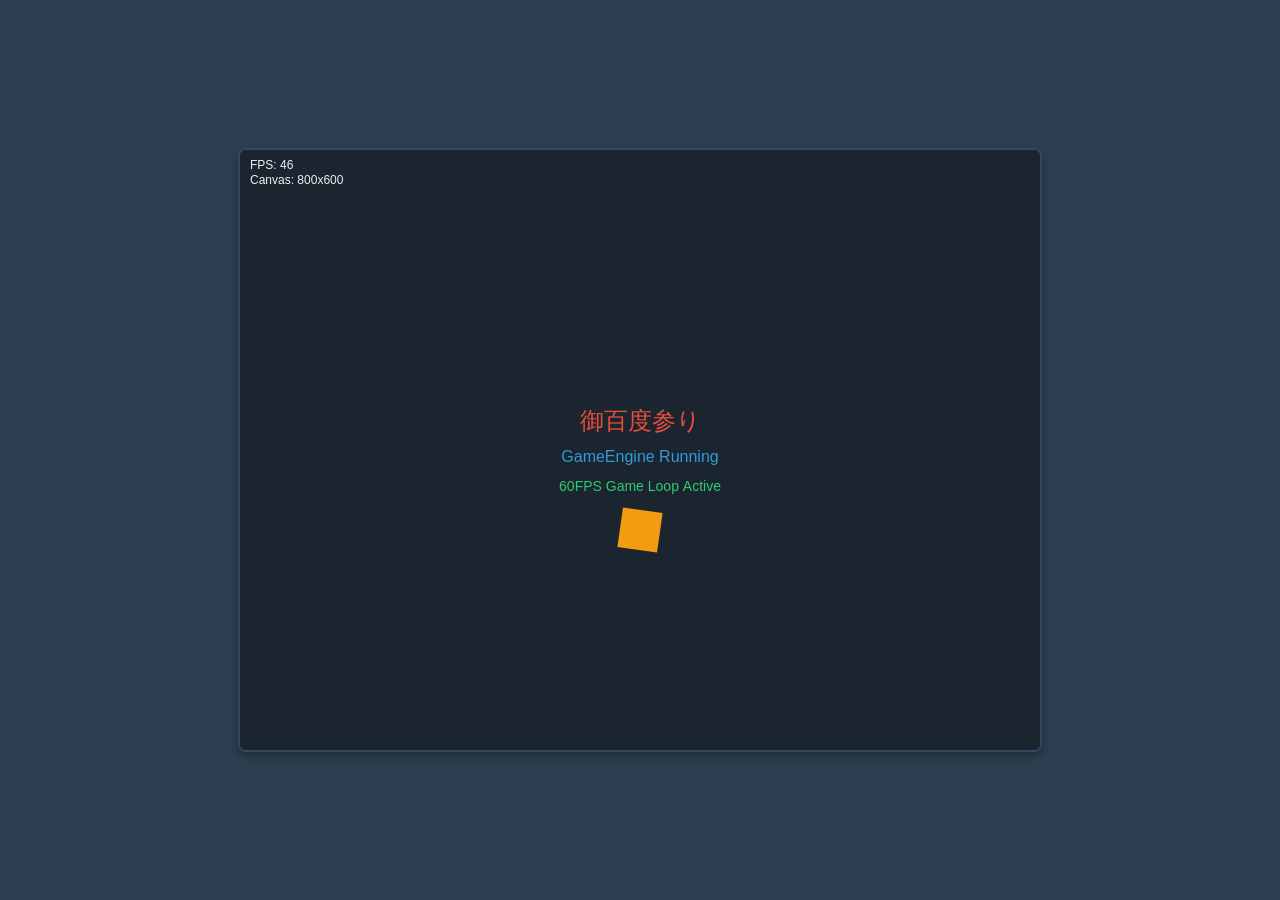
==== index.html @ f6e44b5d "ベース作成とコアエンジン設定" ====
<!DOCTYPE html>
<html lang="ja">
<head>
    <meta charset="UTF-8">
    <meta name="viewport" content="width=device-width, initial-scale=1.0">
    <title>御百度参り - Omiyamairi Web Game</title>
    <link rel="stylesheet" href="styles/main.css">
</head>
<body>
    <div id="game-container">
        <canvas id="game-canvas" width="800" height="600"></canvas>
        <div id="loading-screen">
            <p>ゲームを読み込み中...</p>
        </div>
    </div>
    
    <script src="js/GameEngine.js"></script>
    <script src="js/main.js"></script>
</body>
</html>
---- styles/main.css ----
* {
    margin: 0;
    padding: 0;
    box-sizing: border-box;
}

body {
    font-family: 'Arial', sans-serif;
    background-color: #2c3e50;
    display: flex;
    justify-content: center;
    align-items: center;
    min-height: 100vh;
    color: #ecf0f1;
}

#game-container {
    position: relative;
    border: 2px solid #34495e;
    border-radius: 8px;
    overflow: hidden;
    box-shadow: 0 4px 8px rgba(0, 0, 0, 0.3);
}

#game-canvas {
    display: block;
    background-color: #1a252f;
    image-rendering: pixelated;
    image-rendering: -moz-crisp-edges;
    image-rendering: crisp-edges;
}

#loading-screen {
    position: absolute;
    top: 0;
    left: 0;
    width: 100%;
    height: 100%;
    background-color: rgba(26, 37, 47, 0.9);
    display: flex;
    justify-content: center;
    align-items: center;
    font-size: 18px;
    z-index: 10;
}

#loading-screen.hidden {
    display: none;
}

/* レスポンシブデザイン */
@media (max-width: 768px) {
    #game-container {
        width: 100vw;
        height: 100vh;
        border: none;
        border-radius: 0;
    }
    
    #game-canvas {
        width: 100%;
        height: 100%;
    }
}
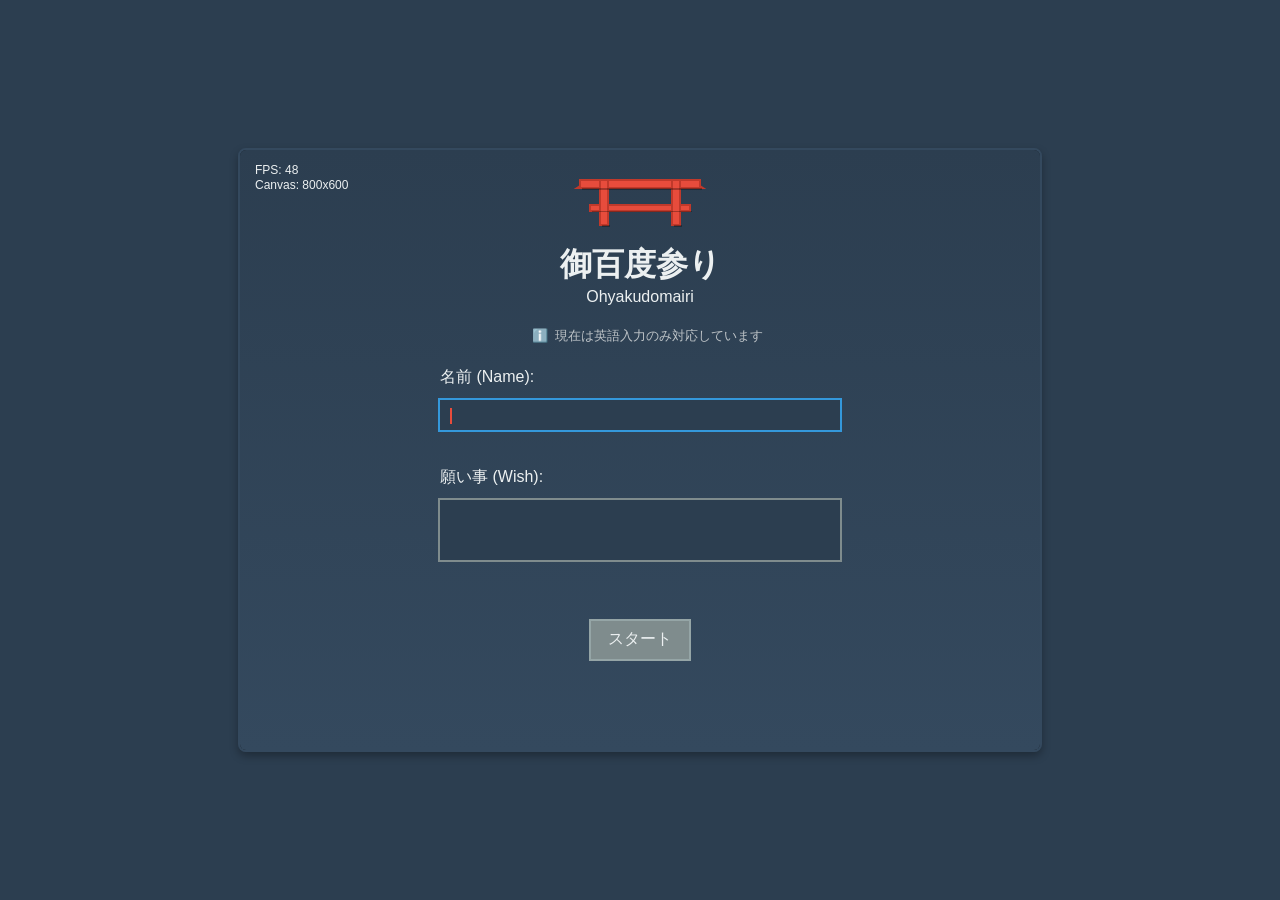
==== commit ebe0a0df: "シーンの設定とタイトルシーンの作成" ====
--- a/index.html
+++ b/index.html
@@ -4,6 +4,7 @@
     <meta charset="UTF-8">
     <meta name="viewport" content="width=device-width, initial-scale=1.0">
     <title>御百度参り - Omiyamairi Web Game</title>
+    <link rel="icon" href="favicon.ico" type="image/x-icon">
     <link rel="stylesheet" href="styles/main.css">
 </head>
 <body>
@@ -15,6 +16,8 @@
     </div>
     
     <script src="js/GameEngine.js"></script>
+    <script src="js/SceneManager.js"></script>
+    <script src="js/TitleScene.js"></script>
     <script src="js/main.js"></script>
 </body>
 </html>
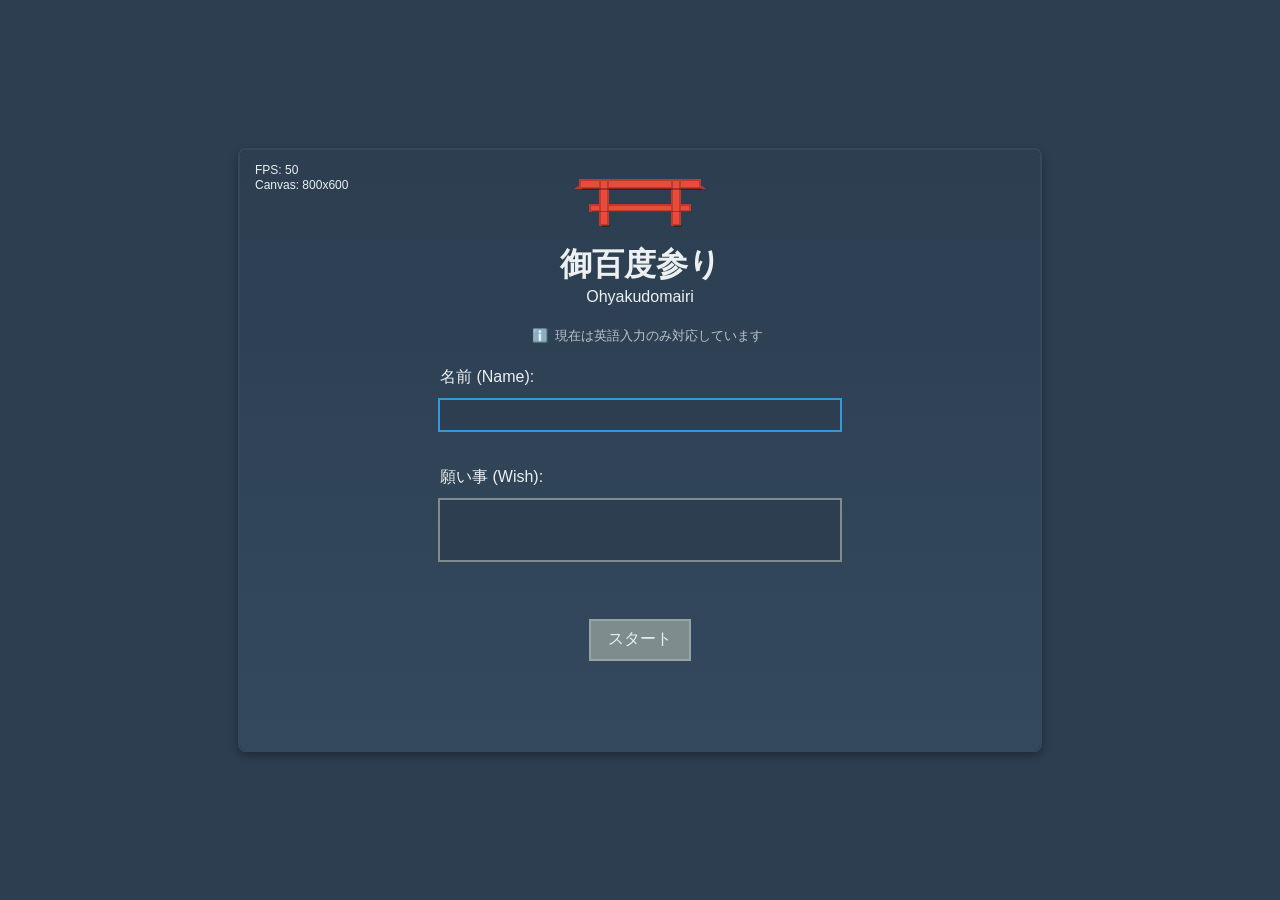
==== commit 0525858d: "プレイ画面プロトタイプ作成" ====
--- a/index.html
+++ b/index.html
@@ -17,6 +17,9 @@
     
     <script src="js/GameEngine.js"></script>
     <script src="js/SceneManager.js"></script>
+    <script src="js/SpriteRenderer.js"></script>
+    <script src="js/PlayerCharacter.js"></script>
+    <script src="js/GameScene.js"></script>
     <script src="js/TitleScene.js"></script>
     <script src="js/main.js"></script>
 </body>
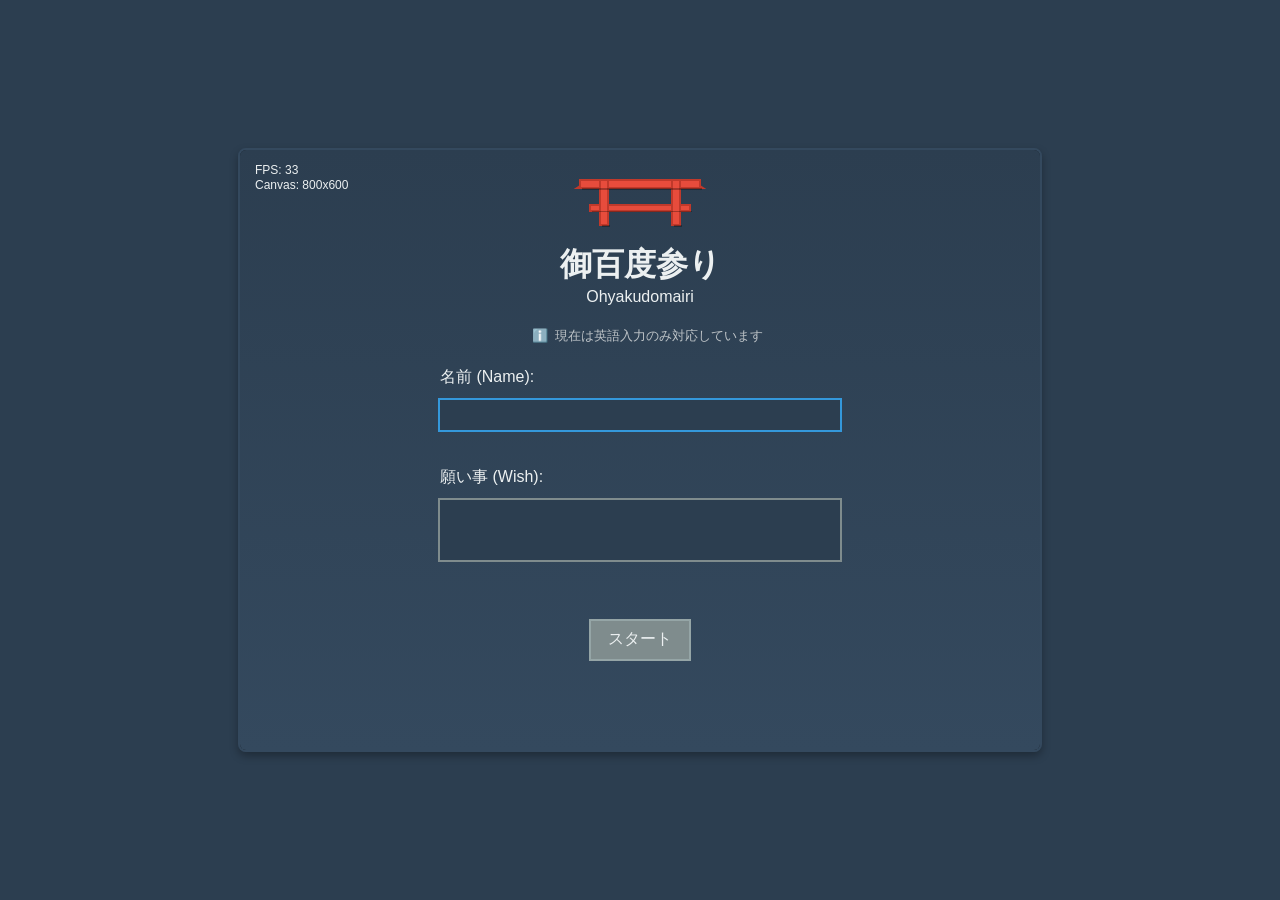
==== commit 52846e05: "デザインを当てる" ====
--- a/index.html
+++ b/index.html
@@ -1,5 +1,6 @@
 <!DOCTYPE html>
 <html lang="ja">
+
 <head>
     <meta charset="UTF-8">
     <meta name="viewport" content="width=device-width, initial-scale=1.0">
@@ -7,6 +8,7 @@
     <link rel="icon" href="favicon.ico" type="image/x-icon">
     <link rel="stylesheet" href="styles/main.css">
 </head>
+
 <body>
     <div id="game-container">
         <canvas id="game-canvas" width="800" height="600"></canvas>
@@ -14,13 +16,19 @@
             <p>ゲームを読み込み中...</p>
         </div>
     </div>
-    
+
     <script src="js/GameEngine.js"></script>
     <script src="js/SceneManager.js"></script>
     <script src="js/SpriteRenderer.js"></script>
+    <script src="js/CollisionDetector.js"></script>
+    <script src="js/EnvironmentObject.js"></script>
+    <script src="js/HyakudoStone.js"></script>
+    <script src="js/MainHall.js"></script>
+    <script src="js/ShrineEnvironment.js"></script>
     <script src="js/PlayerCharacter.js"></script>
     <script src="js/GameScene.js"></script>
     <script src="js/TitleScene.js"></script>
     <script src="js/main.js"></script>
 </body>
+
 </html>
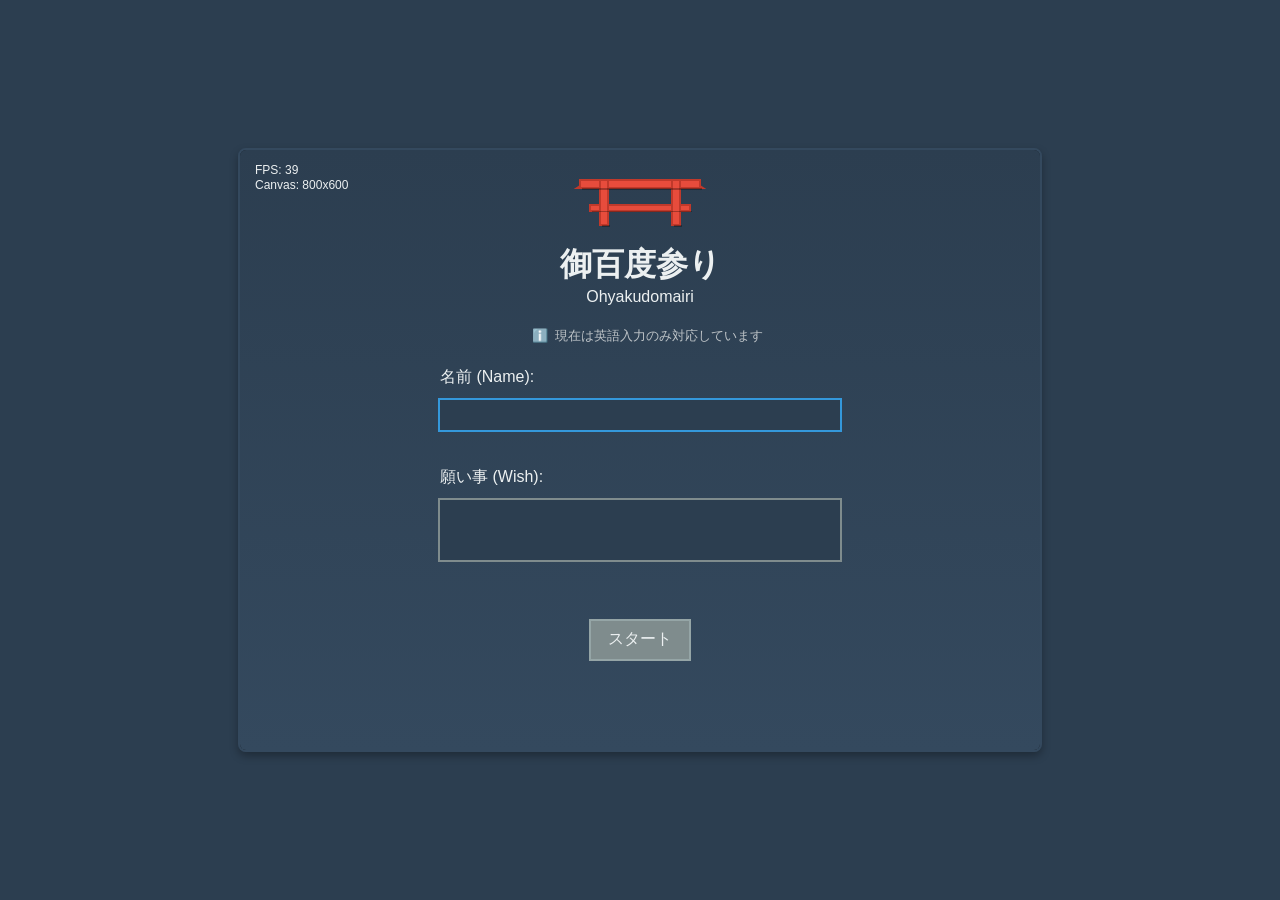
==== commit 45770a53: "進捗把握実装" ====
--- a/index.html
+++ b/index.html
@@ -26,6 +26,8 @@
     <script src="js/MainHall.js"></script>
     <script src="js/ShrineEnvironment.js"></script>
     <script src="js/PlayerCharacter.js"></script>
+    <script src="js/ProgressTracker.js"></script>
+    <script src="js/ProgressUI.js"></script>
     <script src="js/GameScene.js"></script>
     <script src="js/TitleScene.js"></script>
     <script src="js/main.js"></script>
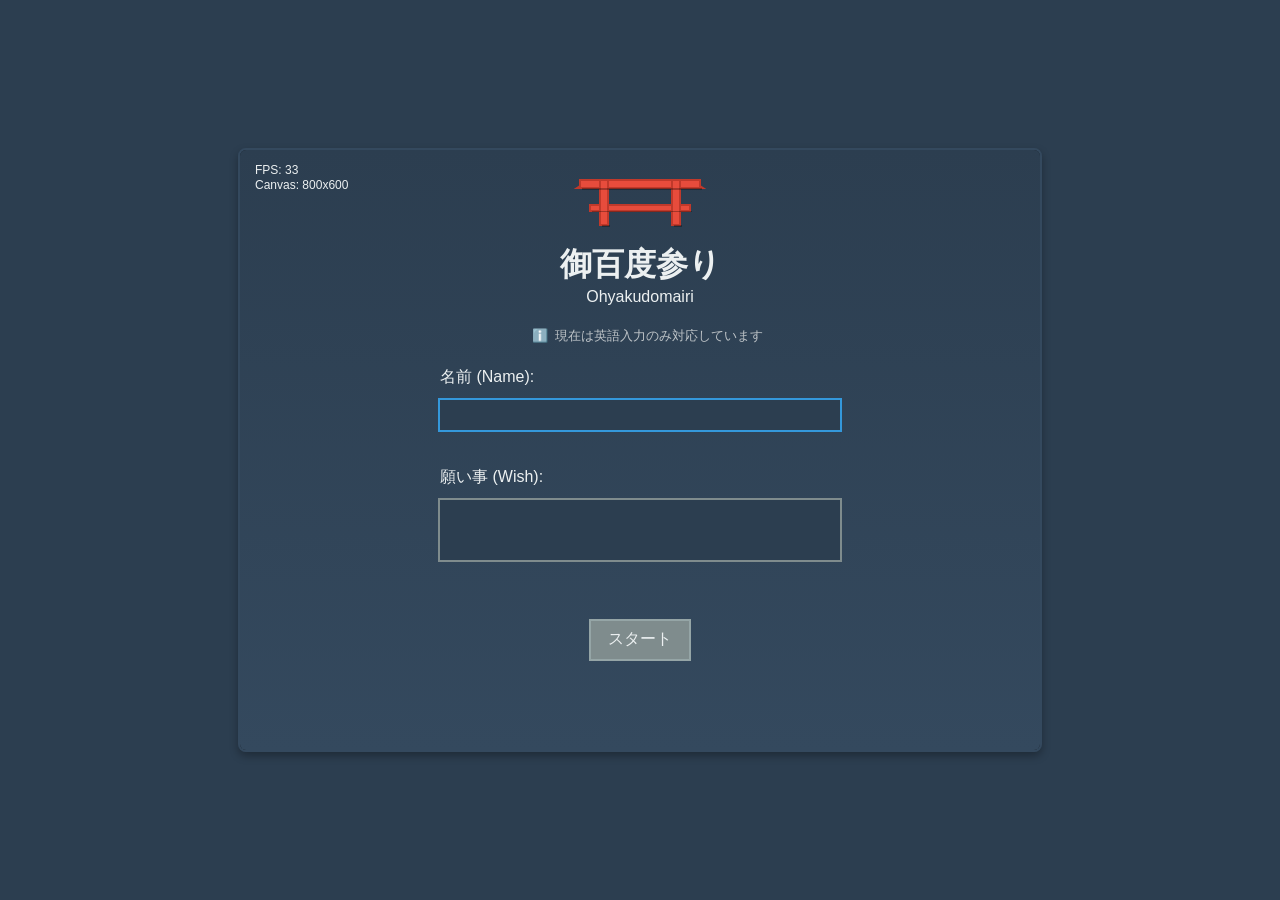
==== commit c9a5fb46: "音響処理を追加" ====
--- a/index.html
+++ b/index.html
@@ -19,6 +19,7 @@
 
     <script src="js/GameEngine.js"></script>
     <script src="js/SceneManager.js"></script>
+    <script src="js/AudioManager.js"></script>
     <script src="js/SpriteRenderer.js"></script>
     <script src="js/CollisionDetector.js"></script>
     <script src="js/EnvironmentObject.js"></script>
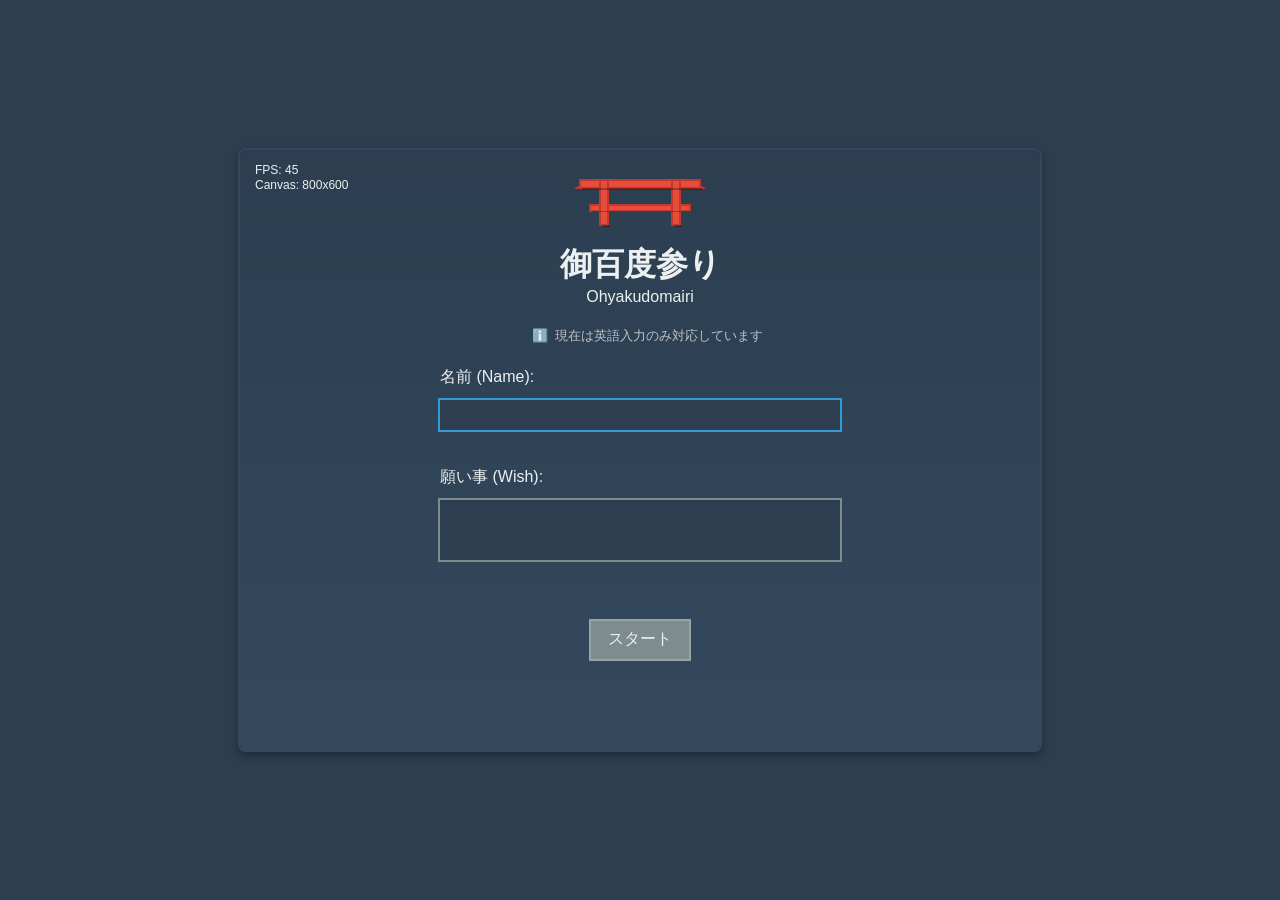
==== commit 6089e918: "神様実装" ====
--- a/index.html
+++ b/index.html
@@ -29,6 +29,8 @@
     <script src="js/PlayerCharacter.js"></script>
     <script src="js/ProgressTracker.js"></script>
     <script src="js/ProgressUI.js"></script>
+    <script src="js/Deity.js"></script>
+    <script src="js/CompletionScene.js"></script>
     <script src="js/GameScene.js"></script>
     <script src="js/TitleScene.js"></script>
     <script src="js/main.js"></script>
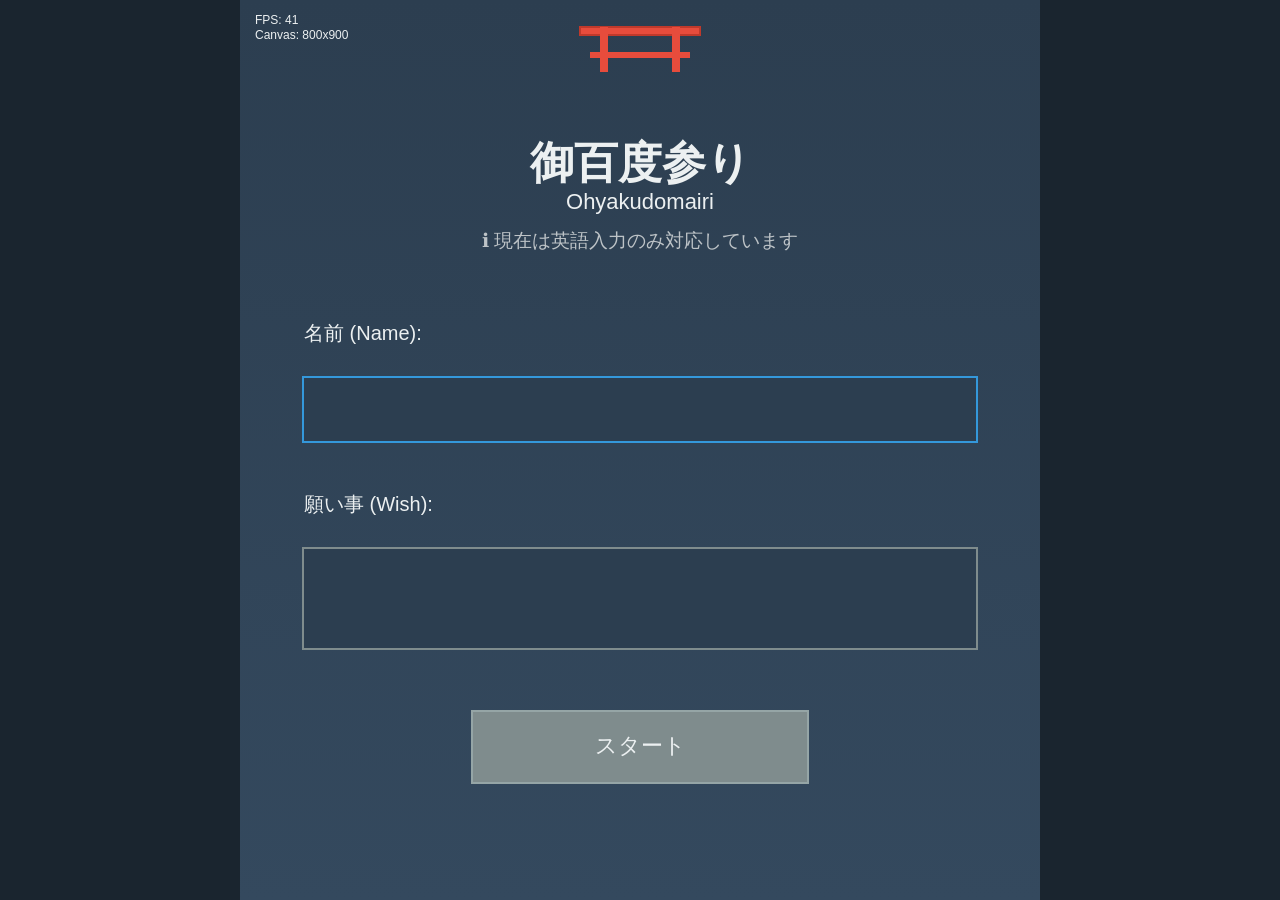
==== commit 63ab91f2: "レスポンシブデザインの対応" ====
--- a/index.html
+++ b/index.html
@@ -15,6 +15,15 @@
         <div id="loading-screen">
             <p>ゲームを読み込み中...</p>
         </div>
+        <!-- 仮想Dパッド（モバイル向けタッチコントロール） -->
+        <div id="touch-controls">
+            <div class="touch-dpad">
+                <button class="touch-btn touch-btn-up"    data-dir="up">▲</button>
+                <button class="touch-btn touch-btn-left"  data-dir="left">◀</button>
+                <button class="touch-btn touch-btn-right" data-dir="right">▶</button>
+                <button class="touch-btn touch-btn-down"  data-dir="down">▼</button>
+            </div>
+        </div>
     </div>
 
     <script src="js/GameEngine.js"></script>
@@ -27,6 +36,7 @@
     <script src="js/MainHall.js"></script>
     <script src="js/ShrineEnvironment.js"></script>
     <script src="js/PlayerCharacter.js"></script>
+    <script src="js/TouchControls.js"></script>
     <script src="js/ProgressTracker.js"></script>
     <script src="js/ProgressUI.js"></script>
     <script src="js/Deity.js"></script>
--- a/styles/main.css
+++ b/styles/main.css
@@ -4,22 +4,24 @@
     box-sizing: border-box;
 }
 
+html, body {
+    width: 100%;
+    height: 100%;
+    overflow: hidden;
+}
+
 body {
     font-family: 'Arial', sans-serif;
-    background-color: #2c3e50;
+    background-color: #1a252f;
     display: flex;
     justify-content: center;
-    align-items: center;
-    min-height: 100vh;
+    align-items: flex-start;
     color: #ecf0f1;
 }
 
 #game-container {
     position: relative;
-    border: 2px solid #34495e;
-    border-radius: 8px;
     overflow: hidden;
-    box-shadow: 0 4px 8px rgba(0, 0, 0, 0.3);
 }
 
 #game-canvas {
@@ -48,17 +50,59 @@
     display: none;
 }
 
-/* レスポンシブデザイン */
-@media (max-width: 768px) {
-    #game-container {
-        width: 100vw;
-        height: 100vh;
-        border: none;
-        border-radius: 0;
-    }
-    
-    #game-canvas {
-        width: 100%;
-        height: 100%;
+/* タッチコントロール（モバイル向け仮想Dパッド） */
+#touch-controls {
+    display: none;
+    position: absolute;
+    bottom: 16px;
+    left: 50%;
+    transform: translateX(-50%);
+    z-index: 20;
+    user-select: none;
+    -webkit-user-select: none;
+    touch-action: none;
+}
+
+#touch-controls.visible {
+    display: block;
+}
+
+.touch-dpad {
+    position: relative;
+    width: 120px;
+    height: 120px;
+}
+
+.touch-btn {
+    position: absolute;
+    width: 36px;
+    height: 36px;
+    background: rgba(255, 255, 255, 0.25);
+    border: 2px solid rgba(255, 255, 255, 0.5);
+    border-radius: 6px;
+    display: flex;
+    align-items: center;
+    justify-content: center;
+    font-size: 18px;
+    color: rgba(255, 255, 255, 0.85);
+    cursor: pointer;
+    -webkit-tap-highlight-color: transparent;
+    transition: background 0.1s;
+}
+
+.touch-btn:active,
+.touch-btn.pressed {
+    background: rgba(255, 255, 255, 0.5);
+}
+
+.touch-btn-up    { top: 0;   left: 42px; }
+.touch-btn-down  { bottom: 0; left: 42px; }
+.touch-btn-left  { top: 42px; left: 0;   }
+.touch-btn-right { top: 42px; right: 0;  }
+
+/* タブレット・スマートフォン */
+@media (max-width: 1023px) {
+    body {
+        align-items: flex-start;
     }
 }
